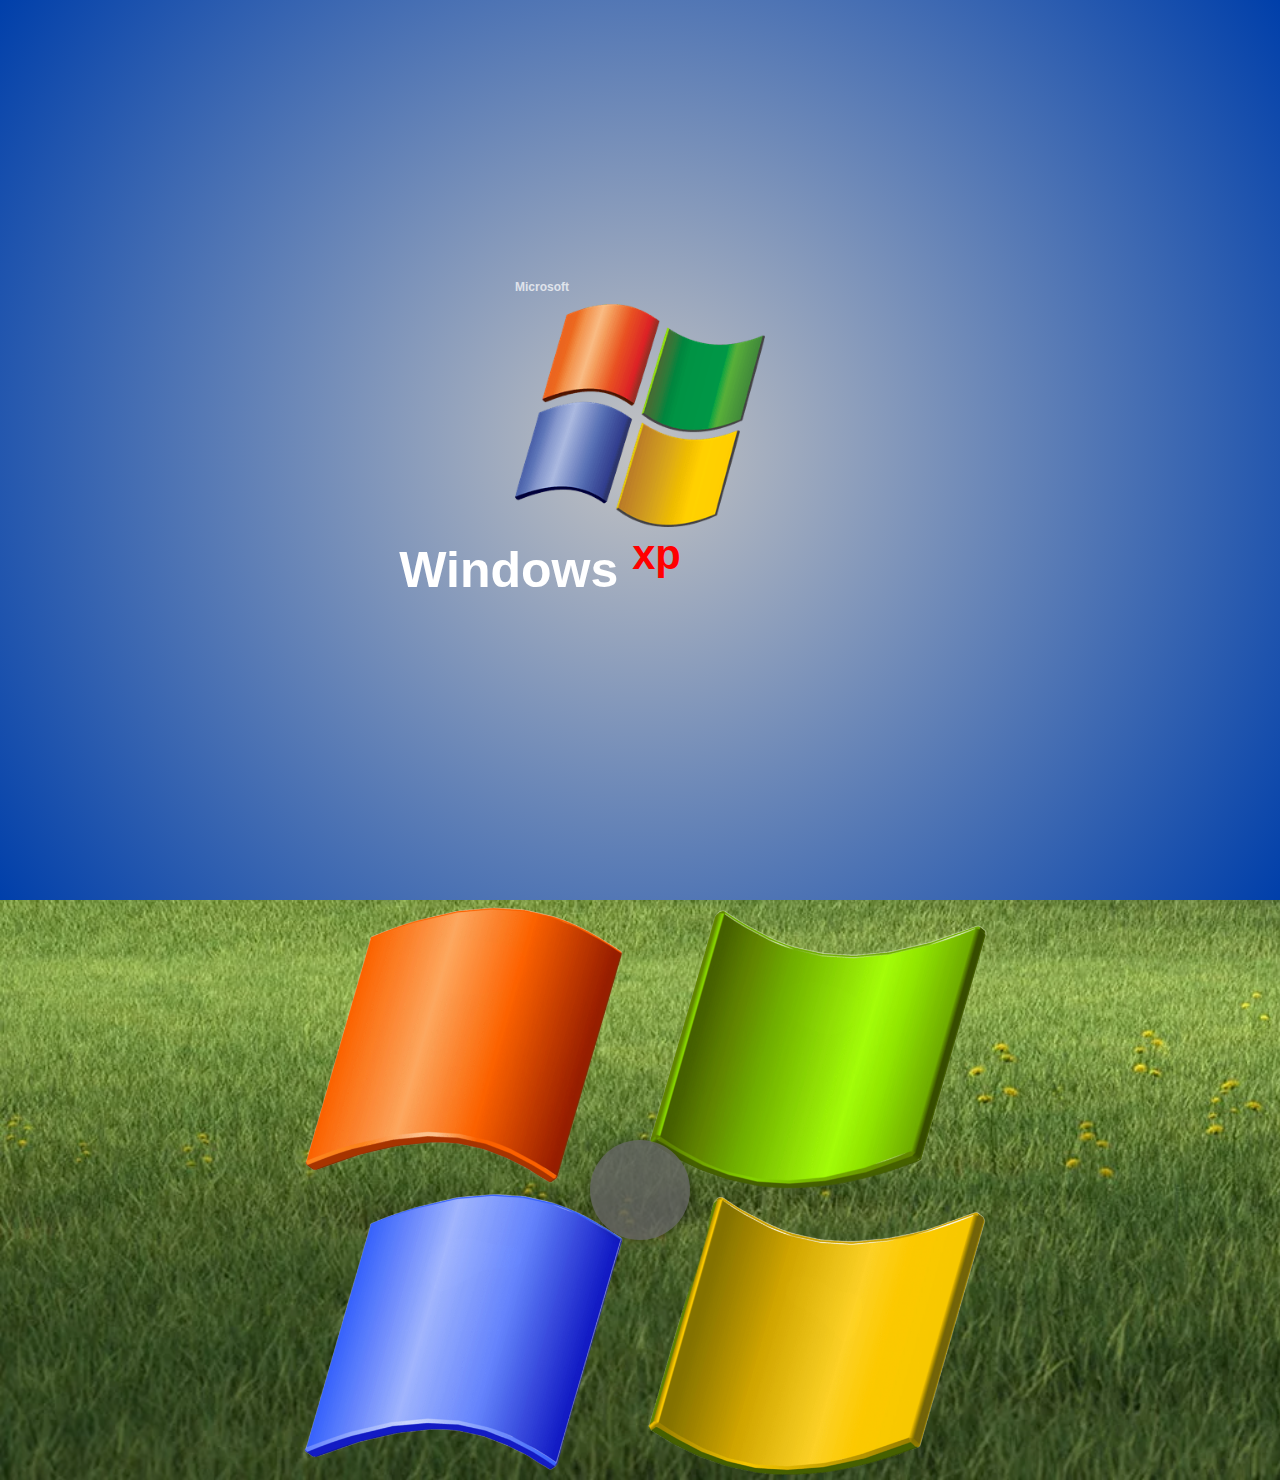
==== index.html @ f068cc62 "cambios esteticos" ====
<!DOCTYPE html>
<html lang="es">
<head>
    <meta charset="UTF-8">
    <meta name="viewport" content="width=device-width, initial-scale=1.0">
    <title>Simon Dice</title>
    <link rel="stylesheet" href="estilo.css">
    <link rel="preconnect" href="https://fonts.googleapis.com">
    <link rel="preconnect" href="https://fonts.gstatic.com" crossorigin>
    <link href="https://fonts.googleapis.com/css2?family=Inter:ital,opsz,wght@0,14..32,100..900;1,14..32,100..900&display=swap" rel="stylesheet"></head>
<body>
<audio id="audio" src="sound/Microsoft Windows XP sonido de inicio.mp3" preload="auto" autoplay></audio>

    <div id="pantallacarga">
        <div class="contenedorlogo">
            <h5 class="prelogo">Microsoft</h5>
            <img src="img/vista.png" alt="Logo" class="logo">
        </div>
        <div class="sistema">
            <h2 class="windows">Windows <sup>xp</sup></h2>
        </div>
    </div>
    
    
    <div class="contenedor">
        <div class="empezar"></div>
        <div class="boton rojo" id="rojo"></div>
        <div class="boton verde" id="verde"></div>
        <div class="boton azul" id="azul"></div>        
        <div class="boton amarillo" id="amarillo"></div>
    </div>
    <div class="puntuacion">

    </div>
    <script src="https://code.jquery.com/jquery-3.6.0.min.js"></script>
    <script src="jquery.js"></script>
    
</body>
</html>
---- estilo.css ----
/**/
#pantallacarga {
    background: rgb(195,195,195);
    background: radial-gradient(circle, rgba(195,195,195,1) 0%, rgba(0,63,170,1) 100%);
    color: white;
    height: 100vh;
    width: 100vw;
    display: flex;
    flex-direction: column;
    justify-content: center;
    align-items: center;
    font-family: Arial, sans-serif; 
}
.prelogo {
    font-size: 12px;
    margin-bottom: 10px;
    opacity: 0.7;
}

.logo {
    width: 250px;
}

.sistema {
    display: flex;
    flex-direction: row;
    align-items: baseline;
}

.windows {
margin-right: 200px;    
margin-top: 0;
font-size: 50px;
}

sup {
    color: rgb(255, 0, 0);
}



.prelogo{
}
.logo {
    position: relative; 
    display: inline-block;
    margin-right: 20%;
}
.windows{
}
body {
    display: flex;
    flex-direction: column;
    align-items: center;
    justify-content: center;
    margin: 0;
    background-image: url(img/fondo.webp);
    background-size: cover;
    font-family: "Inter", sans-serif;
  font-optical-sizing: auto;
  font-weight: 100;
  font-style: normal;
}

h1 {
    text-align: center;
    border-radius: 20px;
    background-color: rgba(255, 255, 255, 0.767);
}

.contenedor {
    position: relative; 
    display: grid;
    grid-template-columns: 1fr 1fr;
    width: 700px;
    height: 580px;
    overflow: hidden;
    margin: 0 auto; 
}

.boton {
    height: 300px;
}

.empezar {
    position: absolute;
    top: 50%;
    left: 50%;
    transform: translate(-50%, -50%);
    width: 100px;
    height: 100px;
    background-color: rgba(99, 99, 99, 0.809);
    border-radius: 100%;
    display: flex;
    justify-content: center;
    align-items: center;
    font-weight: bold;
    font-size: 1.2rem;
    cursor: pointer;
    box-shadow: 0 0 10px rgba(0, 0, 0, 0.3);
    z-index: 2; 
    transition: background-color 0.3s;
}

.empezado{
    background-color: rgba(0, 0, 0, 0);
}

.empezar:hover {
    background-color: lightgray;
}


.boton {
    width: 100%;
    height: 100%;
    cursor: pointer;
    transition: transform 0.1s;
}
.boton:hover{
    transform: scale(1.05);
}
.iluminado {
    filter: brightness(1.5);
    transition: filter 0.2s;
}
#verde {
    background: url(img/verde.png);
    background-size: cover;
}
#verdefuerte {
    background: url(img/verdefuerte.png);
    background-size: cover;
}
#rojo {
    background: url(img/rojo.png);
    background-size: cover;
}
#rojofuerte {
    background: url(img/rojofuerte.png);
    background-size: cover;
}
#amarillo {
    background-image: url(img/amarillo.png);
    background-size: cover;
}
#amarillofuerte {
    background: url(img/amarillofuerte.png) ;
    background-size: cover;
    
}
#azul {
    background: url(img/azul.png);
    background-size: cover;
}
#azulfuerte {
    background: url(img/azulfuerte.png) ;
    background-size: cover;
}
.boton:active {
    transform: scale(0.95);
}
@media (max-width: 768px) {
    .contenedor {
        width: 350px;
        height: 290px;
    }
    .empezar{
        width: 35%;
        height: 35%;
    }
    body{
        background-size: cover; 
        background-position: center; 
        background-repeat: no-repeat;
        background-color: rgba(70, 156, 4, 0.577);
    }
}
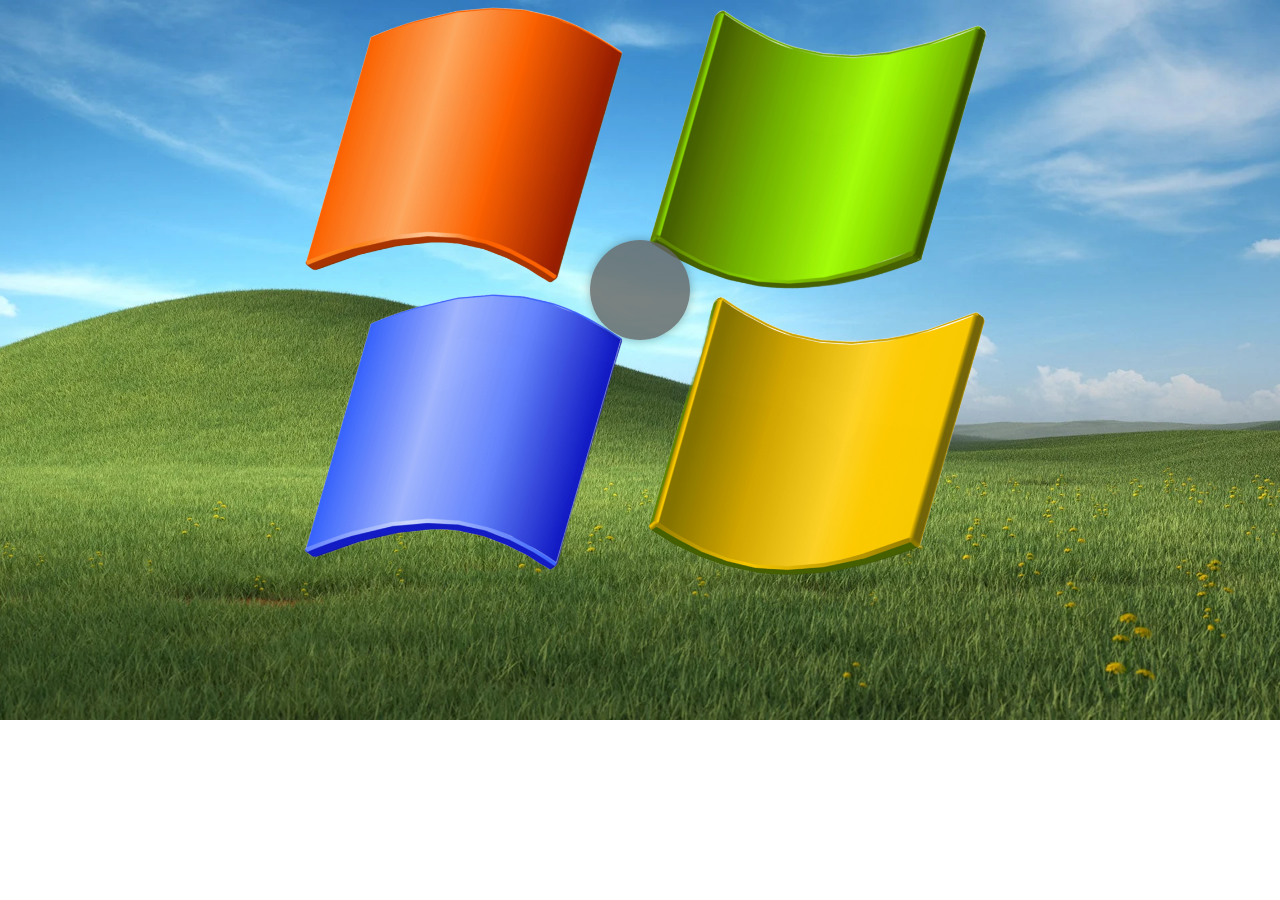
==== commit 5989d5aa: "responsive 3" ====
--- a/index.html
+++ b/index.html
@@ -30,7 +30,7 @@
         <div class="boton amarillo" id="amarillo"></div>
     </div>
     <div class="puntuacion">
-
+        
     </div>
     <script src="https://code.jquery.com/jquery-3.6.0.min.js"></script>
     <script src="jquery.js"></script>
--- a/estilo.css
+++ b/estilo.css
@@ -56,6 +56,7 @@
     margin: 0;
     background-image: url(img/fondo.webp);
     background-size: cover;
+    background-repeat: no-repeat;
     font-family: "Inter", sans-serif;
   font-optical-sizing: auto;
   font-weight: 100;
@@ -160,7 +161,20 @@
 .boton:active {
     transform: scale(0.95);
 }
+@media screen and (min-width: 768px) and (max-width: 1024px) {
+body{
+    background-size: auto;
+    background-position: center; 
+    background-repeat: no-repeat;
+}
+}
 @media (max-width: 768px) {
+    .windows {
+        margin-right: 0px;
+        text-align: center;
+        margin-top: 0;
+        font-size: 50px;
+        }
     .contenedor {
         width: 350px;
         height: 290px;
@@ -170,7 +184,7 @@
         height: 35%;
     }
     body{
-        background-size: cover; 
+        background-size: auto;
         background-position: center; 
         background-repeat: no-repeat;
         background-color: rgba(70, 156, 4, 0.577);
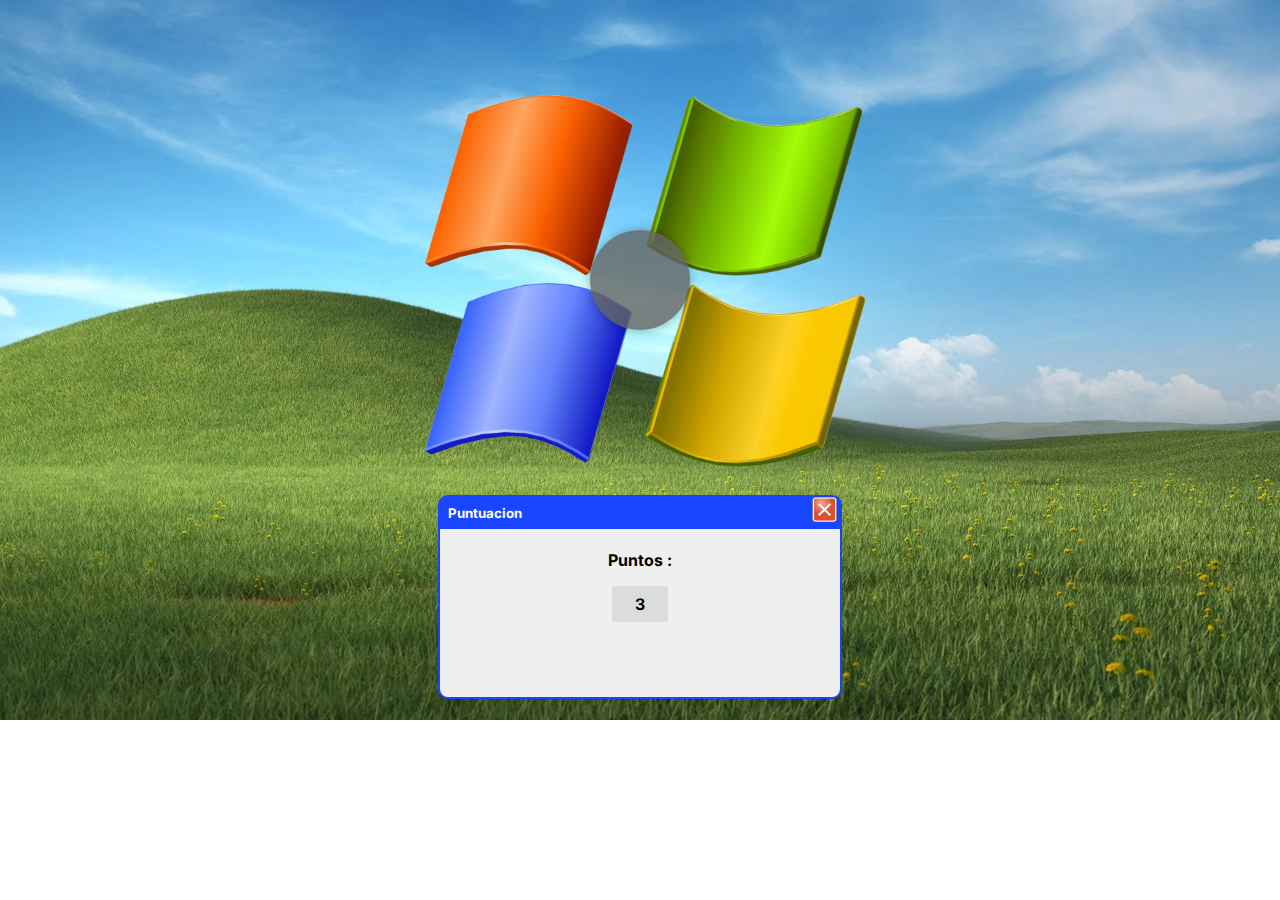
==== commit e4ce0077: "responsive + contador" ====
--- a/index.html
+++ b/index.html
@@ -30,7 +30,14 @@
         <div class="boton amarillo" id="amarillo"></div>
     </div>
     <div class="puntuacion">
-        
+       <header>
+        <h5 class="tit">Puntuacion</h5>
+        <img src="ico/cerrar.png" alt="" class="cerrar">
+       </header>
+<div class="contenedorpuntos">
+    <h4>Puntos : <p class="puntos">3</p></h4>
+</div>
+   
     </div>
     <script src="https://code.jquery.com/jquery-3.6.0.min.js"></script>
     <script src="jquery.js"></script>
--- a/estilo.css
+++ b/estilo.css
@@ -63,20 +63,17 @@
   font-style: normal;
 }
 
-h1 {
-    text-align: center;
-    border-radius: 20px;
-    background-color: rgba(255, 255, 255, 0.767);
-}
+
 
 .contenedor {
     position: relative; 
     display: grid;
     grid-template-columns: 1fr 1fr;
-    width: 700px;
-    height: 580px;
+    width: 450px;
+    height: 380px;
     overflow: hidden;
     margin: 0 auto; 
+    margin-top: 7%;
 }
 
 .boton {
@@ -161,6 +158,47 @@
 .boton:active {
     transform: scale(0.95);
 }
+.puntuacion{
+    margin-top: 2%;
+    height: 200px;
+    width: 400px;
+    background-color: rgb(239, 239, 239);
+    border-radius: 10px;
+    border:2px rgb(24, 70, 255) solid;
+}
+header{
+    display: flex;
+    justify-content: space-between;
+    border-top-left-radius: 5px;
+border-top-right-radius: 5px;
+    background-color: rgb(24, 70, 255);
+}
+.tit{
+color: white;
+padding: 2%;
+margin: 0;
+border-top-left-radius: 5px;
+border-top-right-radius: 5px;
+}
+.cerrar{
+    width: 25px;
+    height: 25px;
+    margin-right: 3px;
+}
+.contenedorpuntos{
+    display: flex;
+    flex-direction: column;
+    text-align: center;
+    border-bottom-right-radius: 10px;
+    border-bottom-left-radius: 10px;
+}
+.puntos{
+    background-color: gainsboro;
+    border-radius: 2px;
+    padding: 2%;
+    width: 10%;
+    margin-left: 43%;
+}
 @media screen and (min-width: 768px) and (max-width: 1024px) {
 body{
     background-size: auto;
@@ -176,6 +214,7 @@
         font-size: 50px;
         }
     .contenedor {
+        margin-top: 25%;
         width: 350px;
         height: 290px;
     }
@@ -189,4 +228,7 @@
         background-repeat: no-repeat;
         background-color: rgba(70, 156, 4, 0.577);
     }
+    .puntuacion{
+        width: 300px;
+    }
 }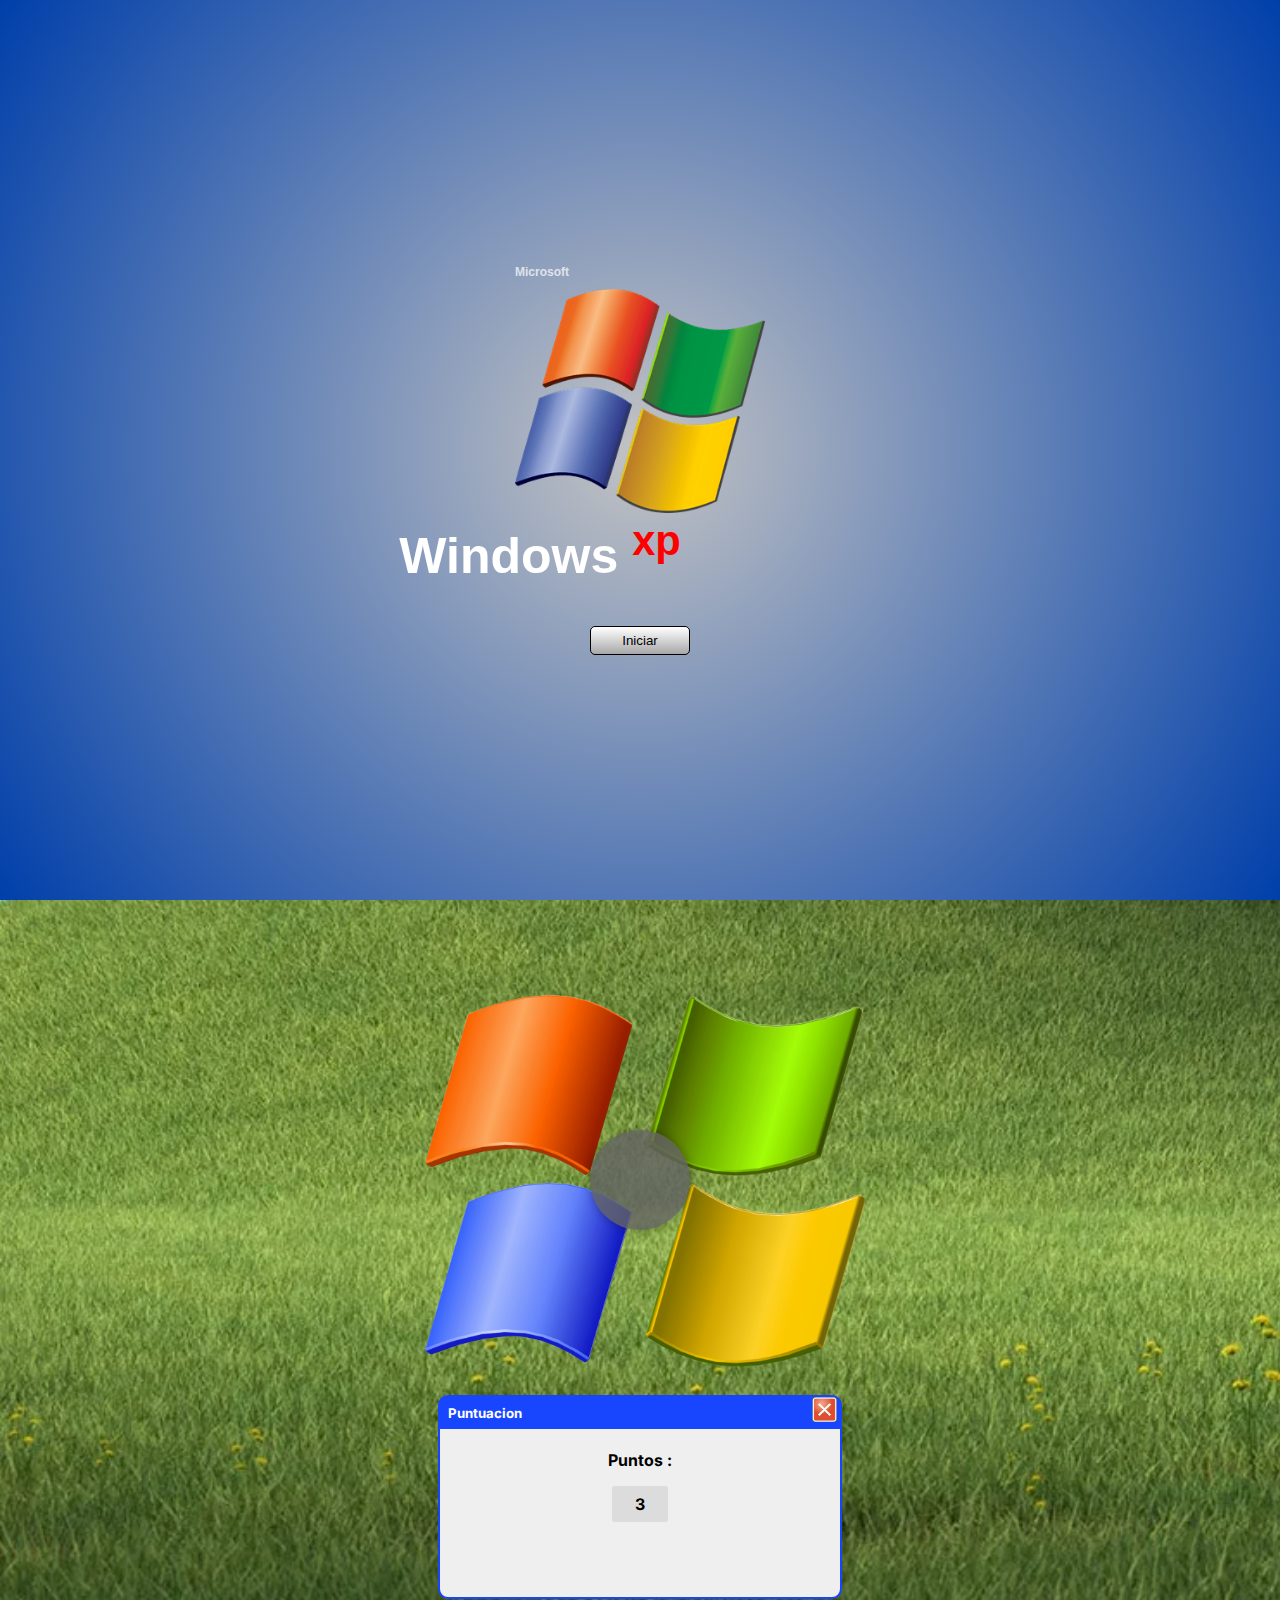
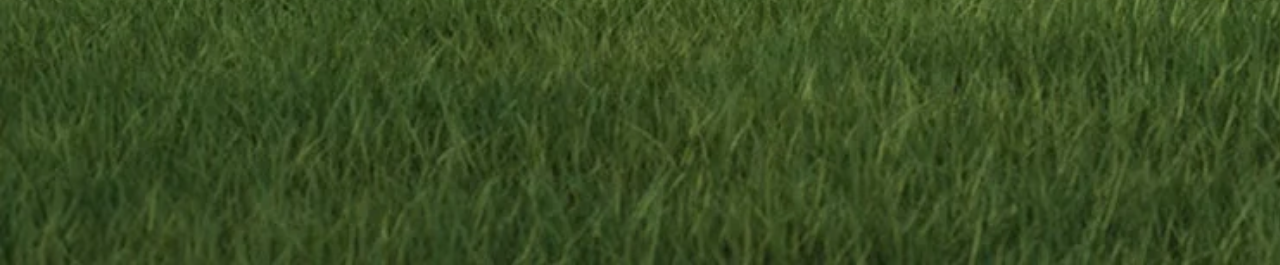
==== commit 46faffc8: "iniciar" ====
--- a/index.html
+++ b/index.html
@@ -19,8 +19,11 @@
         <div class="sistema">
             <h2 class="windows">Windows <sup>xp</sup></h2>
         </div>
+        <div class="toca">
+            <button class="iniciar">Iniciar</button>
+        </div>
     </div>
-    
+ 
     
     <div class="contenedor">
         <div class="empezar"></div>
@@ -37,8 +40,8 @@
 <div class="contenedorpuntos">
     <h4>Puntos : <p class="puntos">3</p></h4>
 </div>
-   
     </div>
+    <p class="ancla">a</p>
     <script src="https://code.jquery.com/jquery-3.6.0.min.js"></script>
     <script src="jquery.js"></script>
     
--- a/estilo.css
+++ b/estilo.css
@@ -120,7 +120,7 @@
 }
 .iluminado {
     filter: brightness(1.5);
-    transition: filter 0.2s;
+    transition: filter 0.4s;
 }
 #verde {
     background: url(img/verde.png);
@@ -191,6 +191,7 @@
     text-align: center;
     border-bottom-right-radius: 10px;
     border-bottom-left-radius: 10px;
+    margin-bottom: 200px;
 }
 .puntos{
     background-color: gainsboro;
@@ -199,11 +200,30 @@
     width: 10%;
     margin-left: 43%;
 }
+.iniciar{
+    width:100px;
+    padding: 6%;
+    background: rgb(168,168,168);
+    border: solid 1px;
+    border-radius: 5px;
+background: linear-gradient(0deg, rgba(168,168,168,1) 0%, rgba(255,255,255,1) 100%);
+}
+button:hover{
+border-bottom:solid 2px rgb(67, 114, 255) ;
+border-top:solid 2px rgb(67, 114, 255) ;
+}
+.ancla{
+    color: #00000000;
+    margin-top: 230px;
+}
 @media screen and (min-width: 768px) and (max-width: 1024px) {
 body{
     background-size: auto;
     background-position: center; 
     background-repeat: no-repeat;
+}
+.contenedor{
+    margin-top: 2%;
 }
 }
 @media (max-width: 768px) {
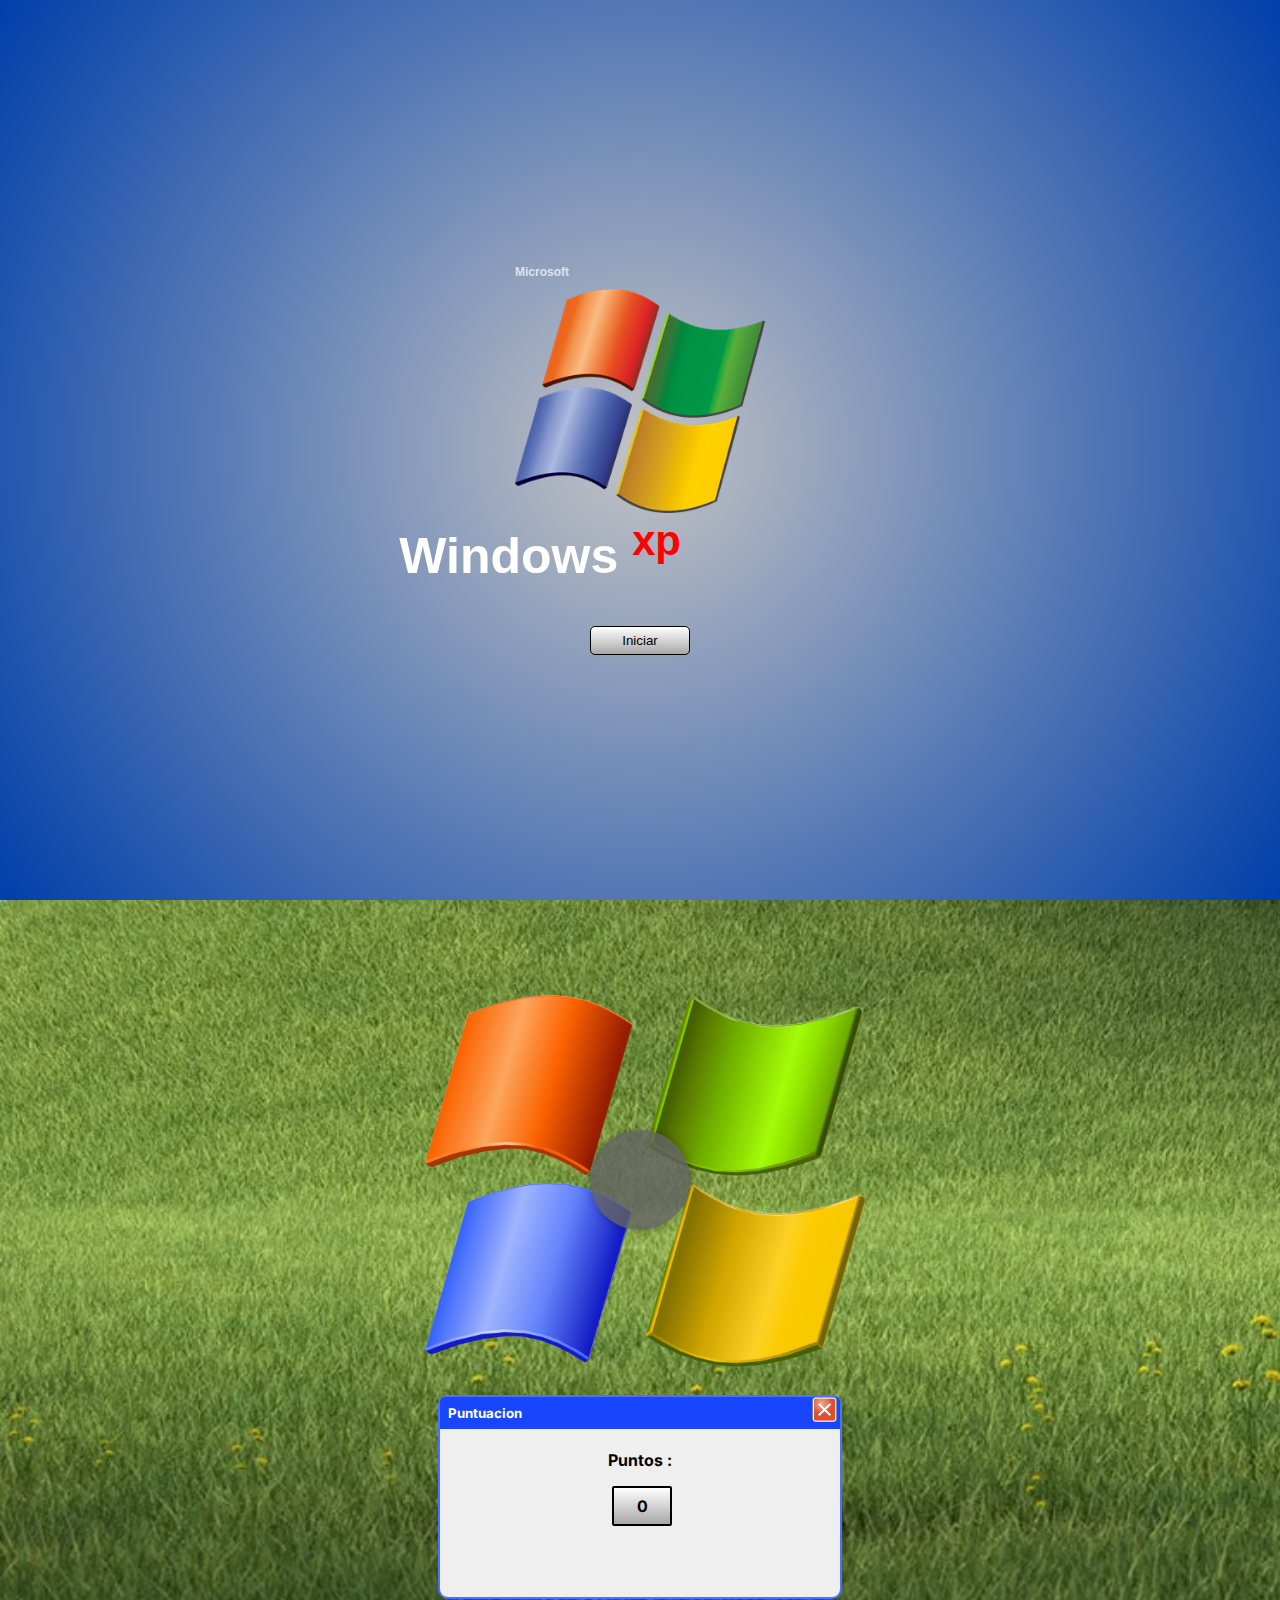
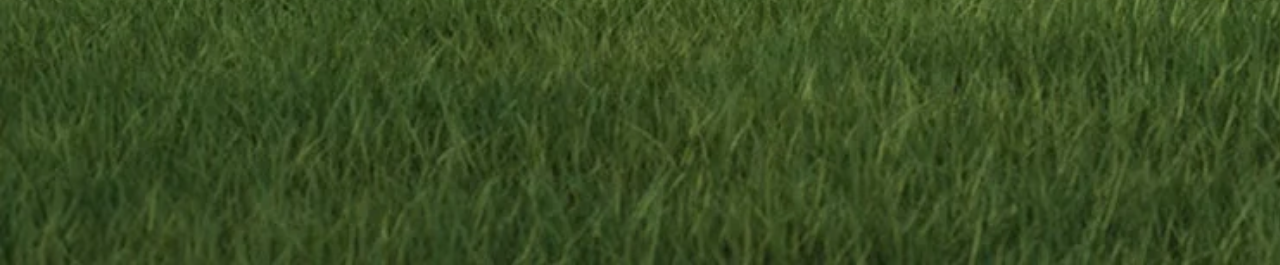
==== commit b161d888: "perdido + puntos" ====
--- a/index.html
+++ b/index.html
@@ -10,6 +10,7 @@
     <link href="https://fonts.googleapis.com/css2?family=Inter:ital,opsz,wght@0,14..32,100..900;1,14..32,100..900&display=swap" rel="stylesheet"></head>
 <body>
 <audio id="audio" src="sound/Microsoft Windows XP sonido de inicio.mp3" preload="auto" autoplay></audio>
+<audio id="perdido" src="sound/Windows XP Error Sound.mp3" preload="auto" autoplay></audio>
 
     <div id="pantallacarga">
         <div class="contenedorlogo">
@@ -38,7 +39,7 @@
         <img src="ico/cerrar.png" alt="" class="cerrar">
        </header>
 <div class="contenedorpuntos">
-    <h4>Puntos : <p class="puntos">3</p></h4>
+    <h4>Puntos : <p class="puntos">0</p></h4>
 </div>
     </div>
     <p class="ancla">a</p>
--- a/estilo.css
+++ b/estilo.css
@@ -164,7 +164,7 @@
     width: 400px;
     background-color: rgb(239, 239, 239);
     border-radius: 10px;
-    border:2px rgb(24, 70, 255) solid;
+    border:2px rgb(76, 112, 255) solid;
 }
 header{
     display: flex;
@@ -172,6 +172,7 @@
     border-top-left-radius: 5px;
 border-top-right-radius: 5px;
     background-color: rgb(24, 70, 255);
+    
 }
 .tit{
 color: white;
@@ -194,7 +195,8 @@
     margin-bottom: 200px;
 }
 .puntos{
-    background-color: gainsboro;
+    background: linear-gradient(0deg, rgba(168,168,168,1) 0%, rgba(255,255,255,1) 100%);
+    border: solid 2px;
     border-radius: 2px;
     padding: 2%;
     width: 10%;
@@ -215,6 +217,25 @@
 .ancla{
     color: #00000000;
     margin-top: 230px;
+}
+/*perdido*/
+.perdido{
+    background: none;
+    background-color: rgb(0, 21, 255);
+    color: rgb(0, 21, 255);
+        font-family: "VT323", monospace !important;
+        font-weight: 400;
+        font-style: normal;      
+}
+.cabeza{
+    background-color: rgb(172, 172, 172);
+    width: 100px;
+    text-align: center;
+    padding: 1%;
+    margin-top: 15%;
+}
+.error{
+    color: white;
 }
 @media screen and (min-width: 768px) and (max-width: 1024px) {
 body{
